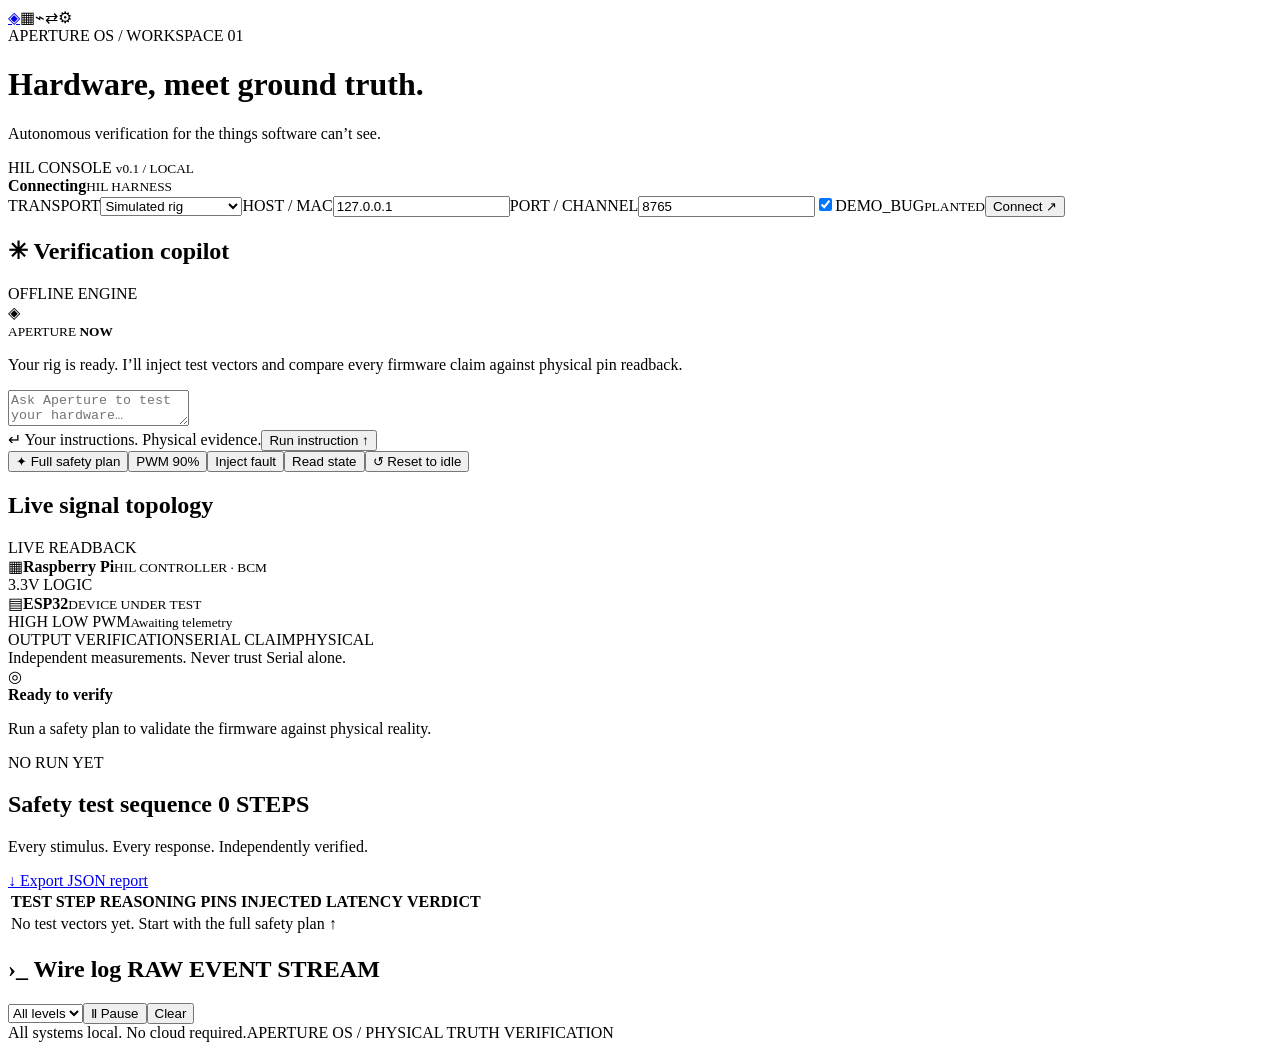
==== ui/static/index.html @ 806517b7 "Add offline Aperture OS web console with live verification and event stream Co-Authored-By: Devin AI" ====
<!doctype html>
<html lang="en"><head><meta charset="utf-8"><meta name="viewport" content="width=device-width,initial-scale=1"><title>Aperture OS Console</title><link rel="stylesheet" href="/style.css"></head>
<body>
<aside><a class="brand" href="/">◈</a><span class="nav active">▦</span><span class="nav">⌁</span><span class="nav">⇄</span><span class="nav bottom">⚙</span></aside>
<main>
<header><div><div class="eyebrow">APERTURE OS <span>/</span> WORKSPACE 01</div><h1>Hardware, meet ground truth<span>.</span></h1><p>Autonomous verification for the things software can’t see.</p></div><div class="header-tag"><i></i> HIL CONSOLE <small>v0.1 / LOCAL</small></div></header>
<section class="connection"><div class="connection-title"><i id="statusDot"></i><strong id="status">Connecting</strong><small>HIL HARNESS</small></div><label>TRANSPORT<select id="mode"><option value="sim">Simulated rig</option><option value="tcp">TCP / Wi-Fi</option><option value="rfcomm">Bluetooth RFCOMM</option></select></label><label>HOST / MAC<input id="host" value="127.0.0.1"></label><label class="port">PORT / CHANNEL<input id="port" type="number" value="8765"></label><label class="bug"><input id="bug" type="checkbox" checked><span>DEMO_BUG</span><small id="build">PLANTED</small></label><button id="connect">Connect ↗</button></section>
<div class="workspace">
<section class="card assistant"><div class="card-head"><h2><span class="symbol">✳</span> Verification copilot</h2><span class="pill" id="planner">OFFLINE ENGINE</span></div><div class="chat" id="chat"><div class="chat-message"><span class="avatar">◈</span><div><small>APERTURE <b>NOW</b></small><p>Your rig is ready. I’ll inject test vectors and compare every firmware claim against physical pin readback.</p></div></div></div><form id="promptForm"><textarea id="prompt" placeholder="Ask Aperture to test your hardware…" aria-label="Hardware instruction"></textarea><div class="composer-footer"><span>↵ Your instructions. Physical evidence.</span><button id="send" type="submit">Run instruction ↑</button></div></form><div class="chips"><button data-prompt="Run full safety plan">✦ Full safety plan</button><button data-prompt="Set PWM 90%">PWM 90%</button><button data-prompt="Inject fault">Inject fault</button><button data-prompt="Read state">Read state</button><button data-prompt="Reset to idle">↺ Reset to idle</button></div></section>
<section class="card topology"><div class="card-head"><h2>Live signal topology</h2><span class="live"><i></i> LIVE READBACK</span></div><div class="board-titles"><div><span class="board-icon">▦</span><strong>Raspberry Pi</strong><small>HIL CONTROLLER · BCM</small></div><span class="link-label">3.3V LOGIC</span><div><span class="board-icon">▤</span><strong>ESP32</strong><small>DEVICE UNDER TEST</small></div></div><div id="pins"></div><div class="legend"><span><i></i> HIGH</span><span><i class="low"></i> LOW</span><span><i class="pwm"></i> PWM</span><small id="dutState">Awaiting telemetry</small></div><div class="comparison"><div class="compare-heading"><span>OUTPUT VERIFICATION</span><span>SERIAL CLAIM</span><span>PHYSICAL</span></div><div id="claims"></div></div><div class="snapshot-note" id="evidenceNote">Independent measurements. Never trust Serial alone.</div></section>
</div>
<section id="verdict" class="verdict neutral"><span class="verdict-icon">◎</span><div><strong id="verdictTitle">Ready to verify</strong><p id="verdictDetail">Run a safety plan to validate the firmware against physical reality.</p></div><span class="verdict-meta" id="verdictMeta">NO RUN YET</span></section>
<section class="card results"><div class="card-head"><div><h2>Safety test sequence <span class="count" id="stepCount">0 STEPS</span></h2><p>Every stimulus. Every response. Independently verified.</p></div><a class="download" href="/api/report" download="aperture-report.json">↓ Export JSON report</a></div><div class="table-wrap"><table><thead><tr><th>TEST STEP</th><th>REASONING</th><th>PINS INJECTED</th><th>LATENCY</th><th>VERDICT</th></tr></thead><tbody id="steps"><tr><td colspan="5" class="empty">No test vectors yet. Start with the full safety plan ↑</td></tr></tbody></table></div></section>
<section class="card debug"><div class="card-head"><h2><span class="symbol">›_</span> Wire log <span class="count">RAW EVENT STREAM</span></h2><div class="debug-controls"><select id="filter" aria-label="Log level"><option value="ALL">All levels</option><option>TX</option><option>RX</option><option>AGENT</option><option>ERROR</option></select><button id="pause">Ⅱ Pause</button><button id="clear">Clear</button></div></div><div id="logs" class="logs" role="log"></div></section>
<footer><span><i></i> All systems local. No cloud required.</span><span>APERTURE OS / PHYSICAL TRUTH VERIFICATION</span></footer>
</main><script src="/app.js"></script></body></html>
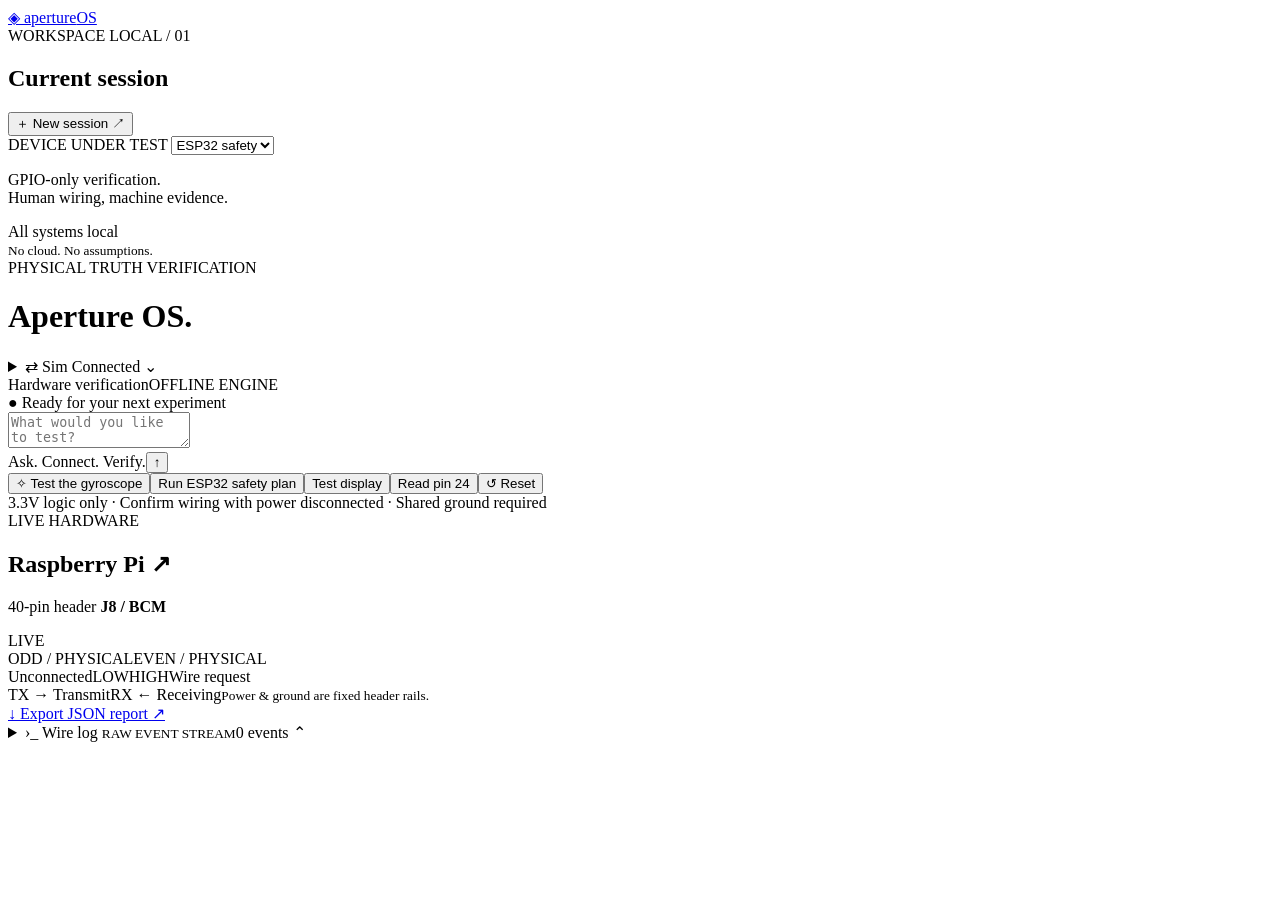
==== commit 0c731672: "Redesign universal HIL console around wiring sessions and live header Co-Authored-By: Devin AI <1582" ====
--- a/ui/static/index.html
+++ b/ui/static/index.html
@@ -1,16 +1,43 @@
 <!doctype html>
-<html lang="en"><head><meta charset="utf-8"><meta name="viewport" content="width=device-width,initial-scale=1"><title>Aperture OS Console</title><link rel="stylesheet" href="/style.css"></head>
+<html lang="en">
+<head><meta charset="utf-8"><meta name="viewport" content="width=device-width,initial-scale=1"><title>Aperture OS Console</title><link rel="stylesheet" href="/style.css"></head>
 <body>
-<aside><a class="brand" href="/">◈</a><span class="nav active">▦</span><span class="nav">⌁</span><span class="nav">⇄</span><span class="nav bottom">⚙</span></aside>
-<main>
-<header><div><div class="eyebrow">APERTURE OS <span>/</span> WORKSPACE 01</div><h1>Hardware, meet ground truth<span>.</span></h1><p>Autonomous verification for the things software can’t see.</p></div><div class="header-tag"><i></i> HIL CONSOLE <small>v0.1 / LOCAL</small></div></header>
-<section class="connection"><div class="connection-title"><i id="statusDot"></i><strong id="status">Connecting</strong><small>HIL HARNESS</small></div><label>TRANSPORT<select id="mode"><option value="sim">Simulated rig</option><option value="tcp">TCP / Wi-Fi</option><option value="rfcomm">Bluetooth RFCOMM</option></select></label><label>HOST / MAC<input id="host" value="127.0.0.1"></label><label class="port">PORT / CHANNEL<input id="port" type="number" value="8765"></label><label class="bug"><input id="bug" type="checkbox" checked><span>DEMO_BUG</span><small id="build">PLANTED</small></label><button id="connect">Connect ↗</button></section>
 <div class="workspace">
-<section class="card assistant"><div class="card-head"><h2><span class="symbol">✳</span> Verification copilot</h2><span class="pill" id="planner">OFFLINE ENGINE</span></div><div class="chat" id="chat"><div class="chat-message"><span class="avatar">◈</span><div><small>APERTURE <b>NOW</b></small><p>Your rig is ready. I’ll inject test vectors and compare every firmware claim against physical pin readback.</p></div></div></div><form id="promptForm"><textarea id="prompt" placeholder="Ask Aperture to test your hardware…" aria-label="Hardware instruction"></textarea><div class="composer-footer"><span>↵ Your instructions. Physical evidence.</span><button id="send" type="submit">Run instruction ↑</button></div></form><div class="chips"><button data-prompt="Run full safety plan">✦ Full safety plan</button><button data-prompt="Set PWM 90%">PWM 90%</button><button data-prompt="Inject fault">Inject fault</button><button data-prompt="Read state">Read state</button><button data-prompt="Reset to idle">↺ Reset to idle</button></div></section>
-<section class="card topology"><div class="card-head"><h2>Live signal topology</h2><span class="live"><i></i> LIVE READBACK</span></div><div class="board-titles"><div><span class="board-icon">▦</span><strong>Raspberry Pi</strong><small>HIL CONTROLLER · BCM</small></div><span class="link-label">3.3V LOGIC</span><div><span class="board-icon">▤</span><strong>ESP32</strong><small>DEVICE UNDER TEST</small></div></div><div id="pins"></div><div class="legend"><span><i></i> HIGH</span><span><i class="low"></i> LOW</span><span><i class="pwm"></i> PWM</span><small id="dutState">Awaiting telemetry</small></div><div class="comparison"><div class="compare-heading"><span>OUTPUT VERIFICATION</span><span>SERIAL CLAIM</span><span>PHYSICAL</span></div><div id="claims"></div></div><div class="snapshot-note" id="evidenceNote">Independent measurements. Never trust Serial alone.</div></section>
+<aside class="sidebar">
+  <a class="brand" href="/"><span class="logo">◈</span> aperture<span class="brand-os">OS</span></a>
+  <div class="section-label">WORKSPACE <span>LOCAL / 01</span></div>
+  <h2>Current session</h2>
+  <button id="newSession" class="new-session">＋ New session <span>↗</span></button>
+  <nav id="sessions" aria-label="Verification sessions"></nav>
+  <div class="profile-section"><label for="profile">DEVICE UNDER TEST</label>
+    <select id="profile"><option value="esp32_safety">ESP32 safety</option><option value="mpu6050_gyro">Gyroscope</option><option value="display">Display</option></select>
+    <p id="profileNote">GPIO-only verification.<br>Human wiring, machine evidence.</p>
+  </div>
+  <div class="sidebar-foot"><span class="online-dot"></span> All systems local<br><small>No cloud. No assumptions.</small></div>
+</aside>
+<main class="conversation">
+  <header class="main-header"><div><div class="section-label">PHYSICAL TRUTH VERIFICATION</div><h1>Aperture OS<span>.</span></h1></div>
+    <details class="transport"><summary id="linkStatus">⇄ Sim <span class="online-dot"></span> Connected <span>⌄</span></summary>
+      <div class="settings"><h3>Harness connection</h3><label>TRANSPORT<select id="mode"><option value="sim">Sim</option><option value="tcp">TCP</option><option value="rfcomm">Bluetooth RFCOMM</option></select></label><label>HOST / BLUETOOTH MAC<input id="host" value="127.0.0.1"></label><label>PORT / CHANNEL<input id="port" type="number" value="8765"></label><label class="bug"><input id="bug" type="checkbox" checked> DEMO_BUG · planted safety fault</label><button id="connect">Connect harness ↗</button><p id="connectionNote"></p></div>
+    </details>
+  </header>
+  <div class="session-heading"><span id="sessionTitle">Hardware verification</span><span class="pill" id="planner">OFFLINE ENGINE</span></div>
+  <section id="chat" class="chat" aria-label="Session transcript" aria-live="polite"></section>
+  <section id="verdict" class="verdict" hidden></section>
+  <div class="composer-area"><div id="activity">● Ready for your next experiment</div><form id="promptForm"><textarea id="prompt" rows="2" aria-label="Hardware instruction" placeholder="What would you like to test?"></textarea><div class="composer-footer"><span>Ask. Connect. Verify.</span><button id="send" type="submit" aria-label="Send instruction">↑</button></div></form>
+    <div class="chips"><button data-prompt="Test the gyroscope">✧ Test the gyroscope</button><button data-prompt="Run ESP32 safety plan">Run ESP32 safety plan</button><button data-prompt="Test display">Test display</button><button data-prompt="Read pin 24">Read pin 24</button><button id="reset">↺ Reset</button></div>
+    <div class="composer-note">3.3V logic only · Confirm wiring with power disconnected · Shared ground required</div>
+  </div>
+</main>
+<aside class="pin-panel">
+  <div class="pin-heading"><div><span class="section-label">LIVE HARDWARE</span><h2>Raspberry Pi <span>↗</span></h2><p>40-pin header <b>J8 / BCM</b></p></div><span class="live"><span class="online-dot"></span> LIVE</span></div>
+  <div class="pin-column-labels"><span>ODD / PHYSICAL</span><span>EVEN / PHYSICAL</span></div>
+  <div id="pins" class="header-stack" aria-label="Raspberry Pi 40-pin header"></div>
+  <section id="waveform" class="waveform" hidden><div class="wave-head"><strong id="waveTitle"></strong><button id="closeWave" aria-label="Close waveform">×</button></div><div id="waveDecoded"></div><svg id="trace" viewBox="0 0 400 62" role="img" aria-label="Digital waveform"></svg><div class="wave-meta"><span id="waveState"></span><span>LAST 512 OBSERVATIONS</span></div></section>
+  <div class="legend"><span><i class="pin-dot"></i>Unconnected</span><span><i class="pin-dot low"></i>LOW</span><span><i class="pin-dot high"></i>HIGH</span><span><i class="pin-dot pending"></i>Wire request</span></div>
+  <div class="direction-legend"><span class="tx">TX → Transmit</span><span class="rx">RX ← Receiving</span><small>Power & ground are fixed header rails.</small></div>
+  <a id="export" class="export" href="/api/report" download="aperture-report.json">↓ Export JSON report <span>↗</span></a>
+</aside>
 </div>
-<section id="verdict" class="verdict neutral"><span class="verdict-icon">◎</span><div><strong id="verdictTitle">Ready to verify</strong><p id="verdictDetail">Run a safety plan to validate the firmware against physical reality.</p></div><span class="verdict-meta" id="verdictMeta">NO RUN YET</span></section>
-<section class="card results"><div class="card-head"><div><h2>Safety test sequence <span class="count" id="stepCount">0 STEPS</span></h2><p>Every stimulus. Every response. Independently verified.</p></div><a class="download" href="/api/report" download="aperture-report.json">↓ Export JSON report</a></div><div class="table-wrap"><table><thead><tr><th>TEST STEP</th><th>REASONING</th><th>PINS INJECTED</th><th>LATENCY</th><th>VERDICT</th></tr></thead><tbody id="steps"><tr><td colspan="5" class="empty">No test vectors yet. Start with the full safety plan ↑</td></tr></tbody></table></div></section>
-<section class="card debug"><div class="card-head"><h2><span class="symbol">›_</span> Wire log <span class="count">RAW EVENT STREAM</span></h2><div class="debug-controls"><select id="filter" aria-label="Log level"><option value="ALL">All levels</option><option>TX</option><option>RX</option><option>AGENT</option><option>ERROR</option></select><button id="pause">Ⅱ Pause</button><button id="clear">Clear</button></div></div><div id="logs" class="logs" role="log"></div></section>
-<footer><span><i></i> All systems local. No cloud required.</span><span>APERTURE OS / PHYSICAL TRUTH VERIFICATION</span></footer>
-</main><script src="/app.js"></script></body></html>
+<details class="debug" id="debug"><summary><span>›_ Wire log <small>RAW EVENT STREAM</small></span><span id="eventCount">0 events ⌃</span></summary><div class="debug-toolbar"><select id="filter" aria-label="Log level"><option>ALL</option><option>TX</option><option>RX</option><option>REQUEST</option><option>PIN_STATE</option><option>PROFILE</option><option>AGENT</option><option>ERROR</option></select><button id="pause">Ⅱ Pause</button><button id="clear">Clear</button></div><div id="logs" class="logs" role="log"></div></details>
+<script src="/app.js"></script></body></html>
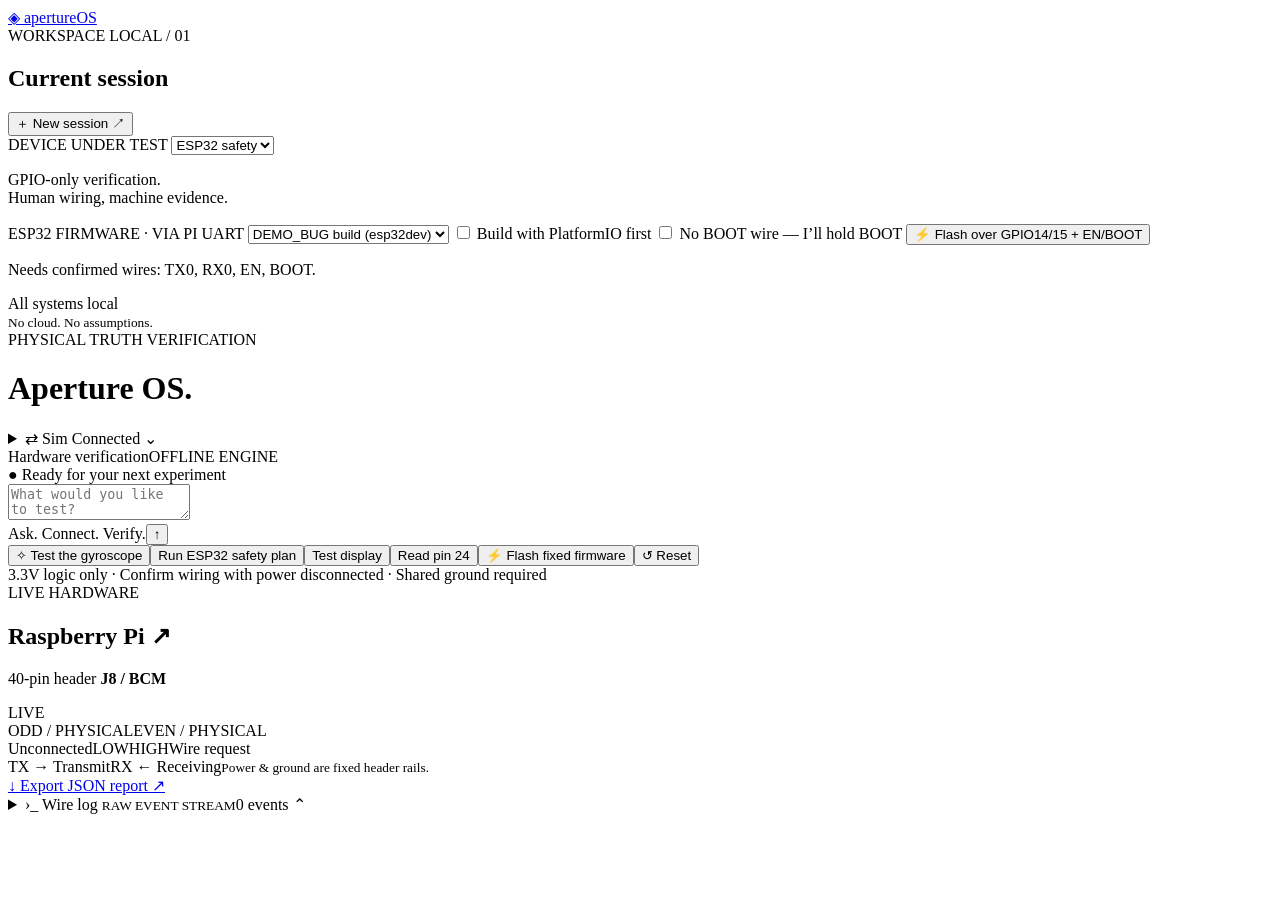
==== commit 38caa1e2: "Flash ESP32 firmware from the Pi over header UART0 with EN/BOOT GPIO control - firmware: telemetry a" ====
--- a/ui/static/index.html
+++ b/ui/static/index.html
@@ -13,6 +13,13 @@
     <select id="profile"><option value="esp32_safety">ESP32 safety</option><option value="mpu6050_gyro">Gyroscope</option><option value="display">Display</option></select>
     <p id="profileNote">GPIO-only verification.<br>Human wiring, machine evidence.</p>
   </div>
+  <div class="profile-section flash-section"><label for="flashEnv">ESP32 FIRMWARE · VIA PI UART</label>
+    <select id="flashEnv"><option value="esp32dev">DEMO_BUG build (esp32dev)</option><option value="fixed">Fixed build</option></select>
+    <label class="check"><input id="flashBuild" type="checkbox"> Build with PlatformIO first</label>
+    <label class="check"><input id="flashManual" type="checkbox"> No BOOT wire — I’ll hold BOOT</label>
+    <button id="flash">⚡ Flash over GPIO14/15 + EN/BOOT</button>
+    <p id="flashNote">Needs confirmed wires: TX0, RX0, EN, BOOT.</p>
+  </div>
   <div class="sidebar-foot"><span class="online-dot"></span> All systems local<br><small>No cloud. No assumptions.</small></div>
 </aside>
 <main class="conversation">
@@ -25,7 +32,7 @@
   <section id="chat" class="chat" aria-label="Session transcript" aria-live="polite"></section>
   <section id="verdict" class="verdict" hidden></section>
   <div class="composer-area"><div id="activity">● Ready for your next experiment</div><form id="promptForm"><textarea id="prompt" rows="2" aria-label="Hardware instruction" placeholder="What would you like to test?"></textarea><div class="composer-footer"><span>Ask. Connect. Verify.</span><button id="send" type="submit" aria-label="Send instruction">↑</button></div></form>
-    <div class="chips"><button data-prompt="Test the gyroscope">✧ Test the gyroscope</button><button data-prompt="Run ESP32 safety plan">Run ESP32 safety plan</button><button data-prompt="Test display">Test display</button><button data-prompt="Read pin 24">Read pin 24</button><button id="reset">↺ Reset</button></div>
+    <div class="chips"><button data-prompt="Test the gyroscope">✧ Test the gyroscope</button><button data-prompt="Run ESP32 safety plan">Run ESP32 safety plan</button><button data-prompt="Test display">Test display</button><button data-prompt="Read pin 24">Read pin 24</button><button data-prompt="Flash the fixed firmware">⚡ Flash fixed firmware</button><button id="reset">↺ Reset</button></div>
     <div class="composer-note">3.3V logic only · Confirm wiring with power disconnected · Shared ground required</div>
   </div>
 </main>
@@ -39,5 +46,5 @@
   <a id="export" class="export" href="/api/report" download="aperture-report.json">↓ Export JSON report <span>↗</span></a>
 </aside>
 </div>
-<details class="debug" id="debug"><summary><span>›_ Wire log <small>RAW EVENT STREAM</small></span><span id="eventCount">0 events ⌃</span></summary><div class="debug-toolbar"><select id="filter" aria-label="Log level"><option>ALL</option><option>TX</option><option>RX</option><option>REQUEST</option><option>PIN_STATE</option><option>PROFILE</option><option>AGENT</option><option>ERROR</option></select><button id="pause">Ⅱ Pause</button><button id="clear">Clear</button></div><div id="logs" class="logs" role="log"></div></details>
+<details class="debug" id="debug"><summary><span>›_ Wire log <small>RAW EVENT STREAM</small></span><span id="eventCount">0 events ⌃</span></summary><div class="debug-toolbar"><select id="filter" aria-label="Log level"><option>ALL</option><option>TX</option><option>RX</option><option>REQUEST</option><option>PIN_STATE</option><option>PROFILE</option><option>FLASH</option><option>AGENT</option><option>ERROR</option></select><button id="pause">Ⅱ Pause</button><button id="clear">Clear</button></div><div id="logs" class="logs" role="log"></div></details>
 <script src="/app.js"></script></body></html>
